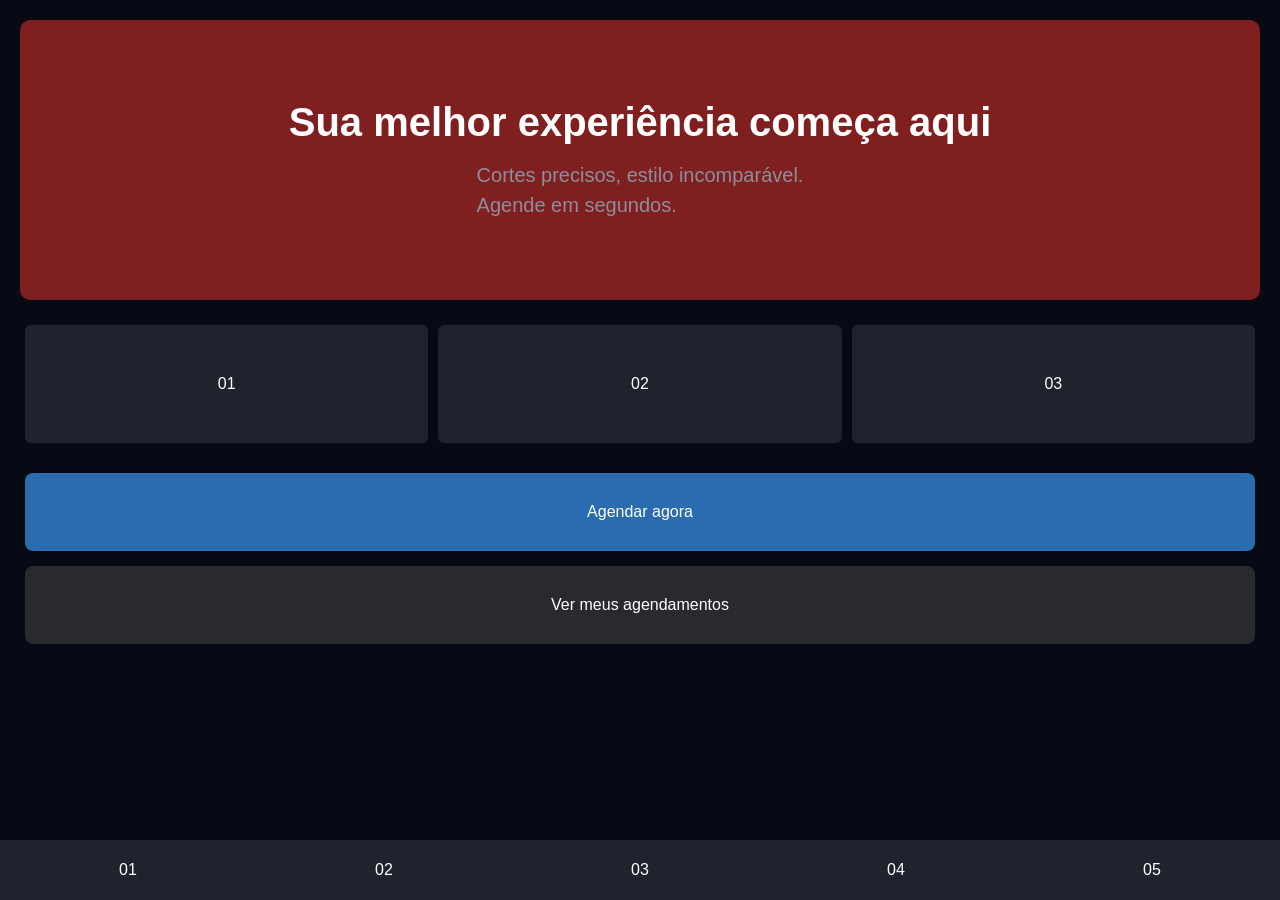
==== index.html @ 5ceaf035 "Initial commit" ====
<!DOCTYPE html>
<html lang="pt-br">
<head>
    <meta charset="UTF-8">
    <meta name="viewport" content="width=device-width, initial-scale=1.0">
    <title>Dashboard</title>
    <link rel="stylesheet" href="global.css">
    <link rel="stylesheet" href="style.css">
    <style>
        * {
            box-sizing: border-box;
            margin: 0;
            padding: 0;
        }

        /*Variação de cores*/
        :root {
        --fundo-pag : #050a15; 
        --fundo-card: #1f232d; 
        --fundo-input: #1b1c21; 
        --fundo-botao: #282a2f; 
        --texto-primario: #ffffff; 
        --texto-secundario: #8c8f9b; 
        --icon-destaque: #2b6cb0; 
        --link-e-brilho: #4299e1; 
        --border-glow: rgba(43, 108, 176, 0.2);
    }

    *{
        margin: 0;
        padding: 0;
        box-sizing: border-box;
        font-family: 'Inter', sans-serif;
    }


        html, body {
            height: 100%;
            margin: 0;
            padding: 0;
            overflow-x: hidden;
        }

        body {
            display: flex;
            flex-direction: column;
            min-height: 100vh;
        }

        .container {
            background-color: var(--fundo-pag);
            flex: 1;
            padding: 20px;
            padding-bottom: 80px;
            display: flex;
            flex-direction: column;
            gap: 20px;

        }

        .texto {
            background-color: rgb(128, 31, 31);
            padding: 80px 40px; /* Reduzido o padding exagerado para dar mais espaço ao texto */
            border-radius: 10px;
            display: flex;
            flex-direction: column;
            justify-content: center;
            align-items: center; /* Centraliza o conteúdo */
            text-align: left;  /* Alinha o texto no centro */
            gap: 15px;
        }

        .texto h1 {
            color: var(--texto-primario);
            font-size: 2.5rem; /* Aumentado de 1.5rem para 2.2rem */
            font-weight: 800;
        }

        .texto p {
            color: var(--texto-secundario);
            font-size: 1.25rem; /* Aumentado de 1rem para 1.25rem */
            line-height: 1.5;
        }

        .destaques{
            /* background-color: rgb(33, 33, 135); */
            padding: 5px;
            border-radius: 10px;
            display: flex;
            flex-direction: row;
            justify-content: space-between;
            align-items: center;
            gap: 10px;
        }

        .destaques .caixa {
            flex: 1;
            background-color: var(--fundo-card);
            color: var(--texto-primario);
            text-align: center;
            border-radius: 6px;
            padding: 50px;
        }

        .botoes{
            /* background-color: rgb(152, 82, 33); */
            padding: 5px;
            border-radius: 10px;
            display: flex;
            flex-direction: column;
            gap: 15px;
        }

        .botoes .agendar{
            background-color: var(--icon-destaque);
            color: var(--texto-primario);
            padding: 30px;
            text-align: center;
            border-radius: 8px;
            cursor: pointer;
            transition: opacity 0.2s;
        }

        .botoes .agendamento {
            background-color: var(--fundo-botao);
            color: var(--texto-primario);
            padding: 30px;
            text-align: center;
            border-radius: 8px;
            cursor: pointer;
            transition: opacity 0.2s;
        }

        .botoes .agendar:hover,
        .botoes .agendamento:hover {
            opacity: 0.8;
        }

        .menu {
            position: fixed;
            bottom: 0;
            left: 0;
            width: 100%;
            height: 60px;
            display: flex;
            justify-content: space-around;
            align-items: center;
            color: var(--texto-primario);
            background-color: var(--fundo-card);
            z-index: 1000;
        }

    </style>
</head>
<body>
    <div class="container">
        <div class="texto">
            <h1>Sua melhor experiência começa aqui</h1>
            <p>Cortes precisos, estilo incomparável. <br> Agende em segundos.</p>
            
        </div>

        <div class="destaques">
            <div class="caixa">01</div>
            <div class="caixa">02</div>
            <div class="caixa">03</div>
        </div>

        <div class="botoes">
            <div class="agendar">
                <p>Agendar agora</p>
            </div>
            <div class="agendamento">
                <p>Ver meus agendamentos</p>
            </div>
        </div>


    </div>

    <div class="menu">
        <div class="inicio">01 </div>
        <div class="servicos">02 </div>
        <div class="carrinho">03 </div>
        <div class="atendimento">04 </div>
        <div class="avaliar">05 </div>
    </div>
</body>
</html>
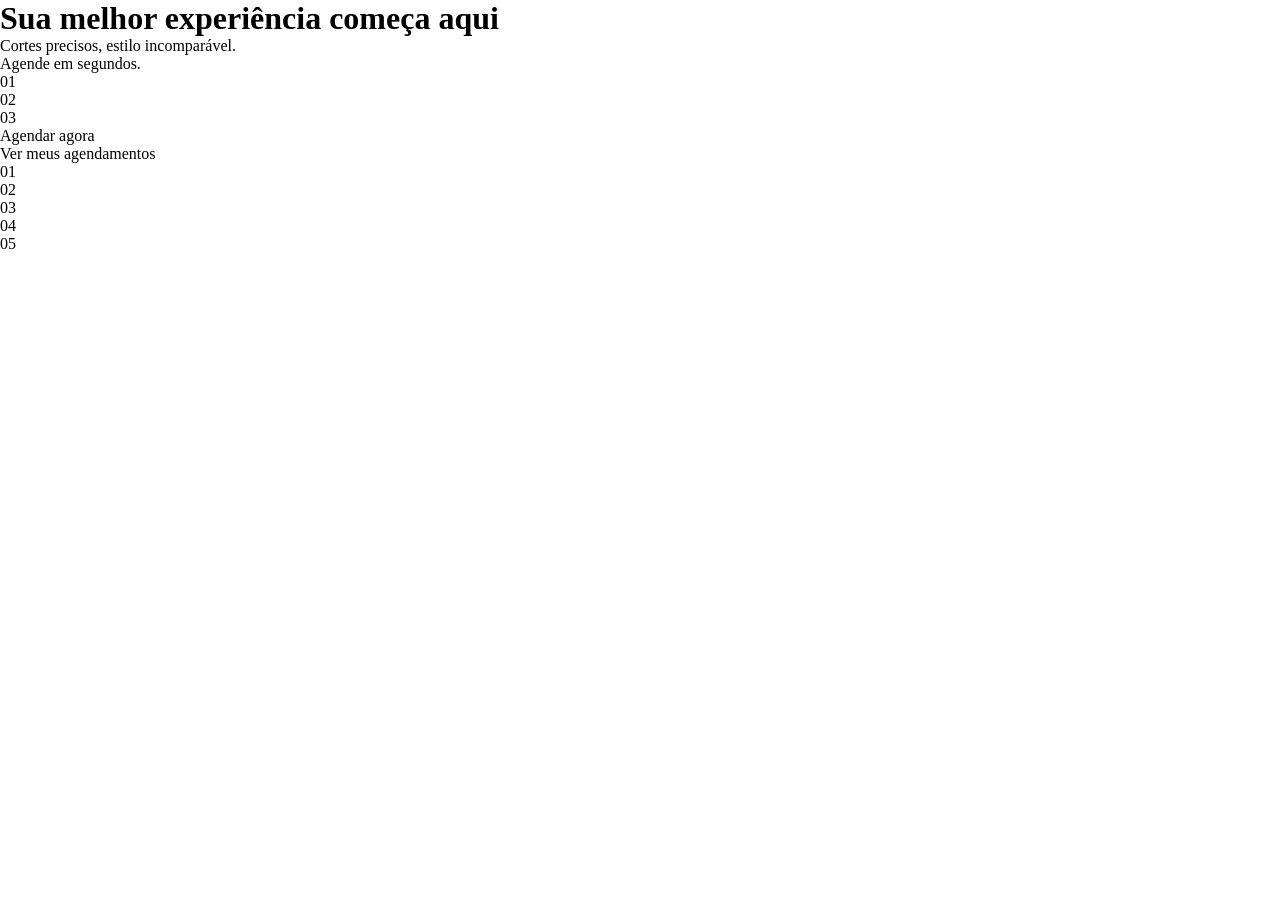
==== commit a3f1fff3: "up" ====
--- a/index.html
+++ b/index.html
@@ -7,148 +7,7 @@
     <link rel="stylesheet" href="global.css">
     <link rel="stylesheet" href="style.css">
     <style>
-        * {
-            box-sizing: border-box;
-            margin: 0;
-            padding: 0;
-        }
-
-        /*Variação de cores*/
-        :root {
-        --fundo-pag : #050a15; 
-        --fundo-card: #1f232d; 
-        --fundo-input: #1b1c21; 
-        --fundo-botao: #282a2f; 
-        --texto-primario: #ffffff; 
-        --texto-secundario: #8c8f9b; 
-        --icon-destaque: #2b6cb0; 
-        --link-e-brilho: #4299e1; 
-        --border-glow: rgba(43, 108, 176, 0.2);
-    }
-
-    *{
-        margin: 0;
-        padding: 0;
-        box-sizing: border-box;
-        font-family: 'Inter', sans-serif;
-    }
-
-
-        html, body {
-            height: 100%;
-            margin: 0;
-            padding: 0;
-            overflow-x: hidden;
-        }
-
-        body {
-            display: flex;
-            flex-direction: column;
-            min-height: 100vh;
-        }
-
-        .container {
-            background-color: var(--fundo-pag);
-            flex: 1;
-            padding: 20px;
-            padding-bottom: 80px;
-            display: flex;
-            flex-direction: column;
-            gap: 20px;
-
-        }
-
-        .texto {
-            background-color: rgb(128, 31, 31);
-            padding: 80px 40px; /* Reduzido o padding exagerado para dar mais espaço ao texto */
-            border-radius: 10px;
-            display: flex;
-            flex-direction: column;
-            justify-content: center;
-            align-items: center; /* Centraliza o conteúdo */
-            text-align: left;  /* Alinha o texto no centro */
-            gap: 15px;
-        }
-
-        .texto h1 {
-            color: var(--texto-primario);
-            font-size: 2.5rem; /* Aumentado de 1.5rem para 2.2rem */
-            font-weight: 800;
-        }
-
-        .texto p {
-            color: var(--texto-secundario);
-            font-size: 1.25rem; /* Aumentado de 1rem para 1.25rem */
-            line-height: 1.5;
-        }
-
-        .destaques{
-            /* background-color: rgb(33, 33, 135); */
-            padding: 5px;
-            border-radius: 10px;
-            display: flex;
-            flex-direction: row;
-            justify-content: space-between;
-            align-items: center;
-            gap: 10px;
-        }
-
-        .destaques .caixa {
-            flex: 1;
-            background-color: var(--fundo-card);
-            color: var(--texto-primario);
-            text-align: center;
-            border-radius: 6px;
-            padding: 50px;
-        }
-
-        .botoes{
-            /* background-color: rgb(152, 82, 33); */
-            padding: 5px;
-            border-radius: 10px;
-            display: flex;
-            flex-direction: column;
-            gap: 15px;
-        }
-
-        .botoes .agendar{
-            background-color: var(--icon-destaque);
-            color: var(--texto-primario);
-            padding: 30px;
-            text-align: center;
-            border-radius: 8px;
-            cursor: pointer;
-            transition: opacity 0.2s;
-        }
-
-        .botoes .agendamento {
-            background-color: var(--fundo-botao);
-            color: var(--texto-primario);
-            padding: 30px;
-            text-align: center;
-            border-radius: 8px;
-            cursor: pointer;
-            transition: opacity 0.2s;
-        }
-
-        .botoes .agendar:hover,
-        .botoes .agendamento:hover {
-            opacity: 0.8;
-        }
-
-        .menu {
-            position: fixed;
-            bottom: 0;
-            left: 0;
-            width: 100%;
-            height: 60px;
-            display: flex;
-            justify-content: space-around;
-            align-items: center;
-            color: var(--texto-primario);
-            background-color: var(--fundo-card);
-            z-index: 1000;
-        }
+        
 
     </style>
 </head>
--- a/global.css
+++ b/global.css
@@ -0,0 +1,19 @@
+* {
+    box-sizing: border-box;
+    margin: 0;
+    padding: 0; 
+}
+
+/*Variação de cores*/
+:root {
+    --fundo-pag : #050a15; 
+    --fundo-card: #1f232d; 
+    --fundo-input: #1b1c21; 
+    --fundo-botao: #282a2f; 
+    --texto-primario: #ffffff; 
+    --texto-secundario: #8c8f9b; 
+    --icon-destaque: #2b6cb0; 
+    --link-e-brilho: #4299e1; 
+    --border-glow: rgba(43, 108, 176, 0.2);
+}
+
--- a/style.css
+++ b/style.css
@@ -0,0 +1,123 @@
+/*mobile*/
+@media screen and (max-width: 600px){
+    html, body {
+            height: 100%;
+            margin: 0;
+            padding: 0;
+            overflow-x: hidden;
+        }
+
+        body {
+            display: flex;
+            flex-direction: column;
+            min-height: 100vh;
+        }
+
+        .container {
+            background-color: var(--fundo-pag);
+            flex: 1;
+            padding: 20px;
+            padding-bottom: 80px;
+            display: flex;
+            flex-direction: column;
+            gap: 20px;
+
+        }
+
+        .texto {
+            background-color: rgb(128, 31, 31);
+            padding: 80px 40px; /* Reduzido o padding exagerado para dar mais espaço ao texto */
+            border-radius: 10px;
+            display: flex;
+            flex-direction: column;
+            justify-content: center;
+            align-items: center; /* Centraliza o conteúdo */
+            text-align: left;  /* Alinha o texto no centro */
+            gap: 15px;
+        }
+
+        .texto h1 {
+            color: var(--texto-primario);
+            font-size: 2.5rem; /* Aumentado de 1.5rem para 2.2rem */
+            font-weight: 800;
+        }
+
+        .texto p {
+            color: var(--texto-secundario);
+            font-size: 1.25rem; /* Aumentado de 1rem para 1.25rem */
+            line-height: 1.5;
+        }
+
+        .destaques{
+            /* background-color: rgb(33, 33, 135); */
+            padding: 5px;
+            border-radius: 10px;
+            display: flex;
+            flex-direction: row;
+            justify-content: space-between;
+            align-items: center;
+            gap: 10px;
+        }
+
+        .destaques .caixa {
+            flex: 1;
+            background-color: var(--fundo-card);
+            color: var(--texto-primario);
+            text-align: center;
+            border-radius: 6px;
+            padding: 50px;
+        }
+
+        .botoes{
+            /* background-color: rgb(152, 82, 33); */
+            padding: 5px;
+            border-radius: 10px;
+            display: flex;
+            flex-direction: column;
+            gap: 15px;
+        }
+
+        .botoes .agendar{
+            background-color: var(--icon-destaque);
+            color: var(--texto-primario);
+            padding: 30px;
+            text-align: center;
+            border-radius: 8px;
+            cursor: pointer;
+            transition: opacity 0.2s;
+        }
+
+        .botoes .agendamento {
+            background-color: var(--fundo-botao);
+            color: var(--texto-primario);
+            padding: 30px;
+            text-align: center;
+            border-radius: 8px;
+            cursor: pointer;
+            transition: opacity 0.2s;
+        }
+
+        .botoes .agendar:hover,
+        .botoes .agendamento:hover {
+            opacity: 0.8;
+        }
+
+        .menu {
+            position: fixed;
+            bottom: 0;
+            left: 0;
+            width: 100%;
+            height: 60px;
+            display: flex;
+            justify-content: space-around;
+            align-items: center;
+            color: var(--texto-primario);
+            background-color: var(--fundo-card);
+            z-index: 1000;
+        }
+}
+
+/*Desktop*/
+@media screen and (min-width: 601px){
+    
+}
